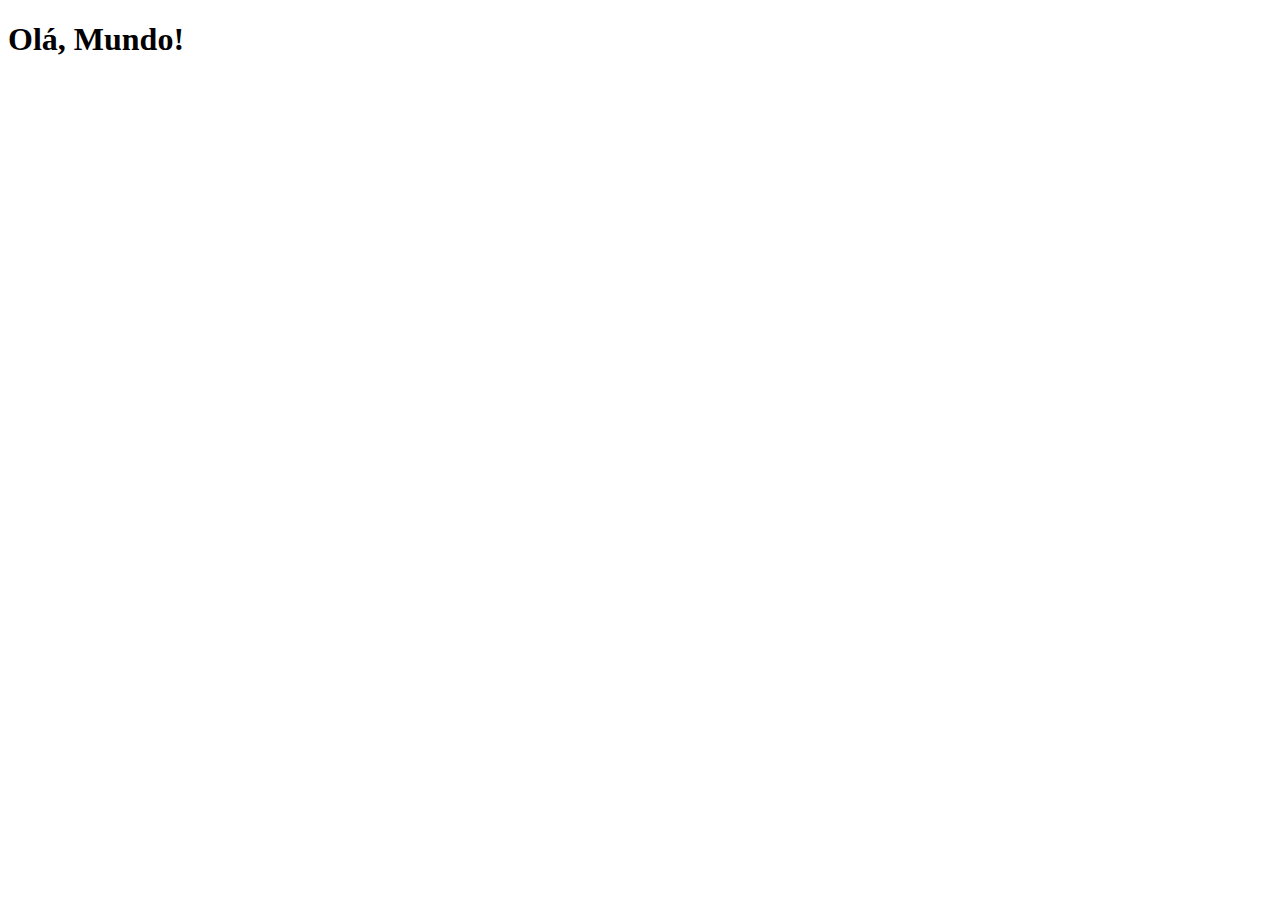
==== index.html @ f60ffd83 "criei a página principal" ====
<!DOCTYPE html>
<html lang="pt-br">
<head>
    <meta charset="UTF-8">
    <meta name="viewport" content="width=device-width, initial-scale=1.0">
    <link rel="shortcut icon" href="favicon.ico" type="image/x-icon">
    <title>Projeto Redes Socias</title>
</head>
<body>
    <h1>Olá, Mundo!</h1>
</body>
</html>
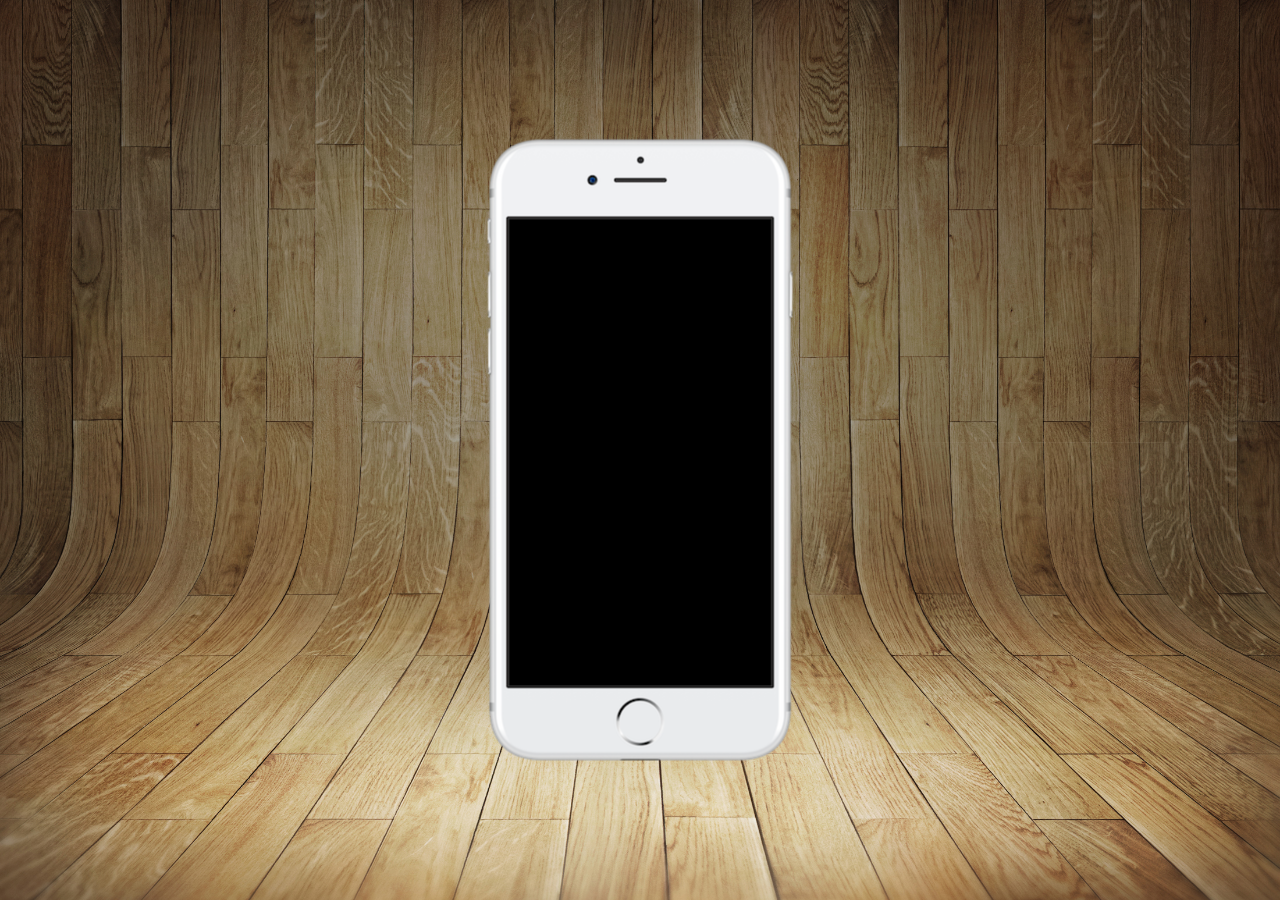
==== commit 82914c42: "atualização do desafio 13" ====
--- a/index.html
+++ b/index.html
@@ -5,8 +5,16 @@
     <meta name="viewport" content="width=device-width, initial-scale=1.0">
     <link rel="shortcut icon" href="favicon.ico" type="image/x-icon">
     <title>Projeto Redes Socias</title>
+    <link rel="stylesheet" href="estilos/style.css">
 </head>
 <body>
-    <h1>Olá, Mundo!</h1>
+    <main>
+        <section id="telefone">
+            
+        </section>
+        <section id="redes-sociais">
+
+        </section>
+    </main>
 </body>
 </html>--- a/estilos/style.css
+++ b/estilos/style.css
@@ -0,0 +1,35 @@
+@charset "UTF-8";
+
+* {
+    margin: 0px;
+    padding: 0px;
+    font-family: Arial, Helvetica, sans-serif;
+}
+
+html, body {
+    height: 100vh;
+    width: 100vw;
+    background-color: black;
+}
+
+body {
+    background: url(../imagens/fundo-madeira.jpg) no-repeat top center;
+    background-size: cover;
+    background-attachment: fixed;
+}
+
+main {
+    position: relative;
+    height: 100vh;
+}
+
+section#telefone {
+    position: absolute;
+    top: 50%;
+    left: 50%;
+    transform: translate(-50%, -50%);
+
+    height: 627px;
+    width: 311px;
+    background: url(../imagens/frame-iphone.png) no-repeat;
+}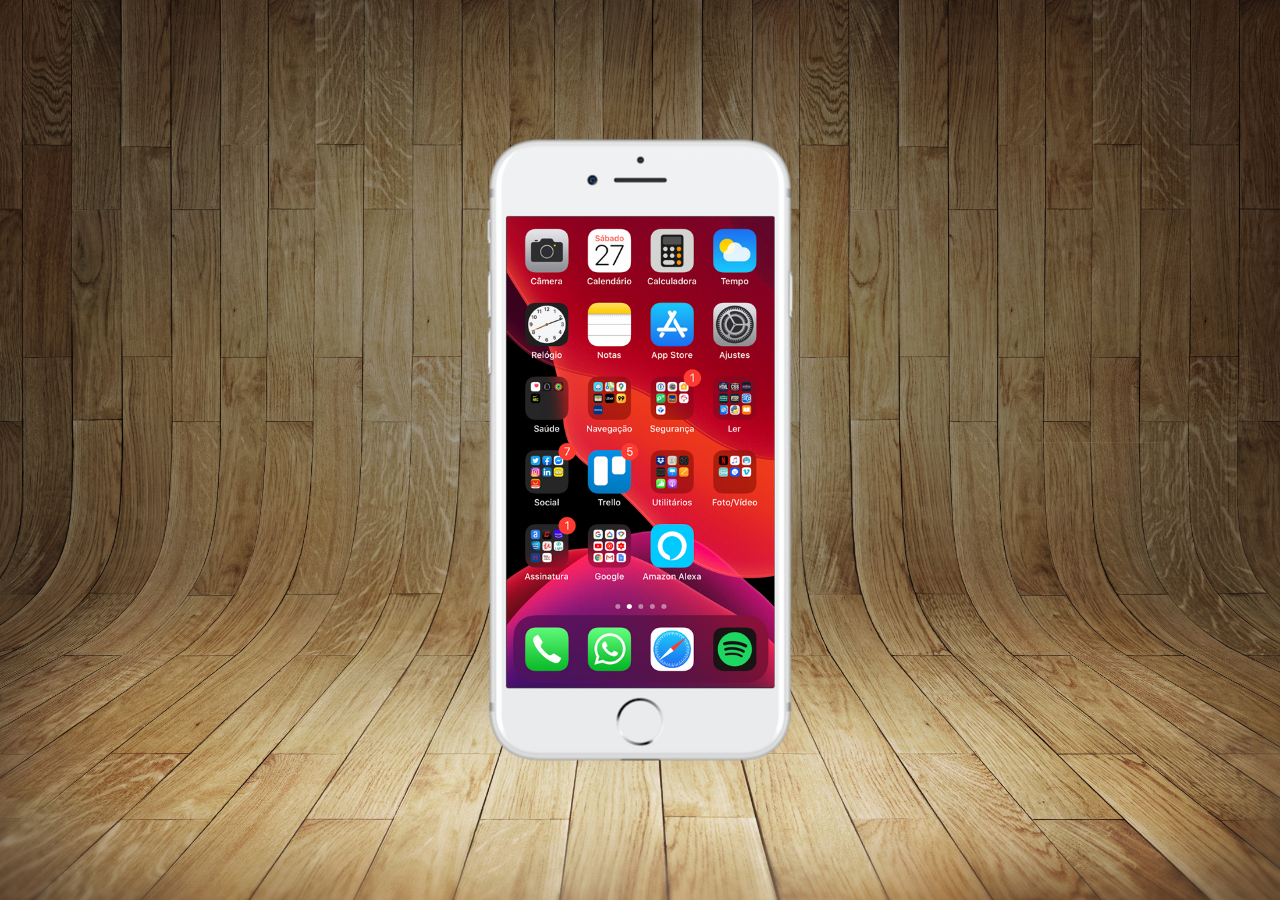
==== commit 1706fe64: "criei a página home" ====
--- a/index.html
+++ b/index.html
@@ -10,7 +10,9 @@
 <body>
     <main>
         <section id="telefone">
-            
+            <iframe src="home.html" name="tela" id="tela" frameborder="0">
+                Seu navegador não é compatível com isso.
+            </iframe>
         </section>
         <section id="redes-sociais">
 
--- a/estilos/style.css
+++ b/estilos/style.css
@@ -29,7 +29,31 @@
     left: 50%;
     transform: translate(-50%, -50%);
 
+    /*
+    height: 425px;
+    width: 211px;
+    background-size: cover; 
+    */
+
     height: 627px;
     width: 311px;
     background: url(../imagens/frame-iphone.png) no-repeat;
+}
+
+iframe#tela {
+    position: relative;
+    top: 80px; 
+    left: 22px;
+
+    /* 
+    top: 55px;
+    left: 15px;
+    width: 181px;
+    height: 318px;
+    background-size: cover;
+    */
+
+    width: 268px;
+    height: 471px;
+    
 }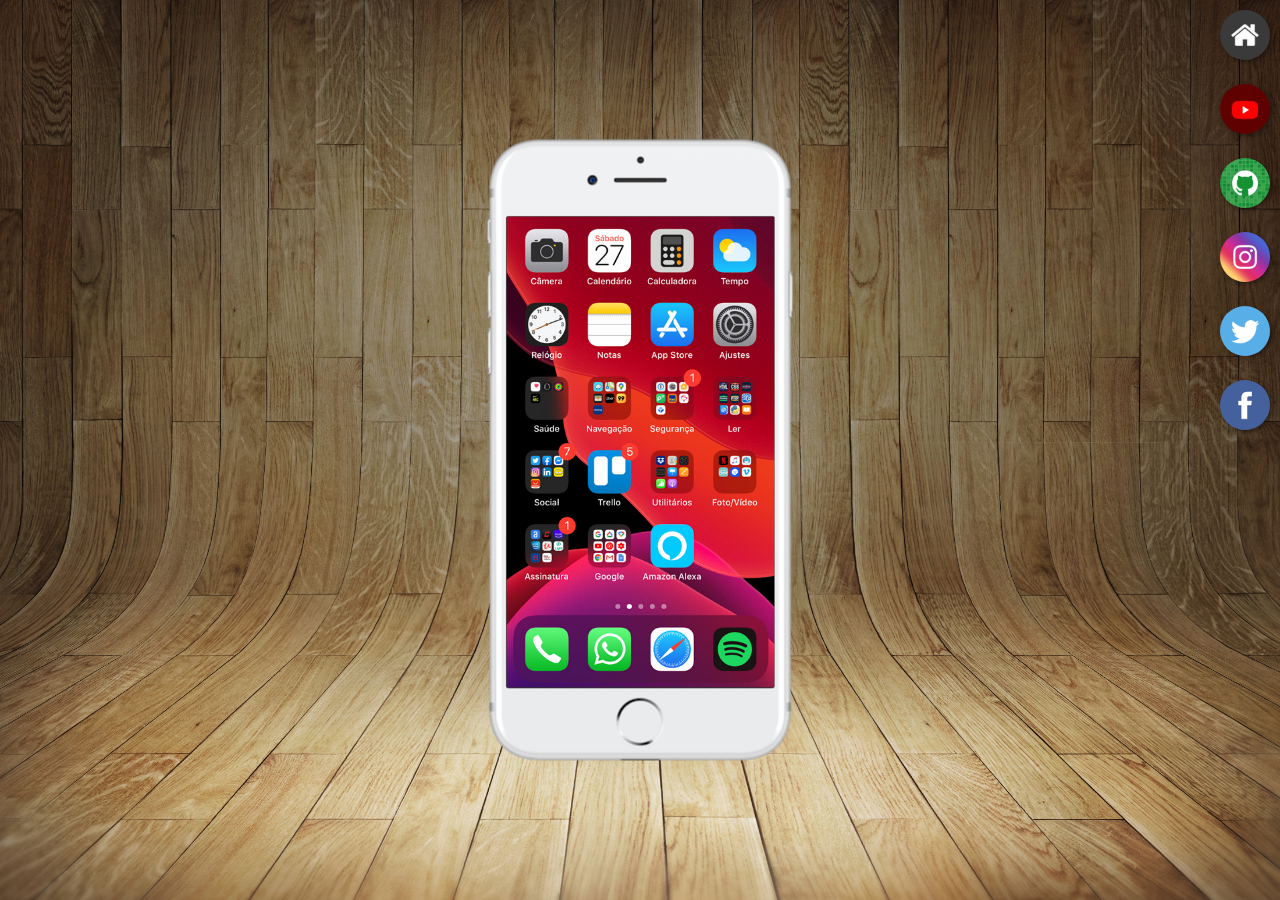
==== commit 19c8046a: "atualização no estilo" ====
--- a/index.html
+++ b/index.html
@@ -15,7 +15,12 @@
             </iframe>
         </section>
         <section id="redes-sociais">
-
+            <a href="#" target="tela"><img src="imagens/logo-home.jpg" alt="Home"></a><br>
+            <a href="#" target="tela"><img src="imagens/logo-youtube.jpg" alt="YouTube"></a><br>
+            <a href="#" target="tela"><img src="imagens/logo-github.jpg" alt="GitHub"></a><br>
+            <a href="#" target="tela"><img src="imagens/logo-instagram.jpg" alt="Instagram"></a><br>
+            <a href="#" target="tela"><img src="imagens/logo-twitter.jpg" alt="Twitter"></a><br>
+            <a href="#" target="tela"><img src="imagens/logo-facebook.jpg" alt="Facebook"></a>
         </section>
     </main>
 </body>
--- a/estilos/style.css
+++ b/estilos/style.css
@@ -54,6 +54,28 @@
     */
 
     width: 268px;
-    height: 471px;
-    
+    height: 471px;   
+}
+
+section#redes-sociais {
+    text-align: right;
+}
+
+section#redes-sociais img {
+    width: 50px;
+    margin: 10px;
+    border-radius: 50%;
+    box-shadow: 2px 2px 5px rgba(0, 0, 0, 0.400);
+    box-sizing: border-box;
+}
+
+section#redes-sociais img:hover {
+    border: 2px solid rgba(255, 255, 255, 0.635);
+    transform: translate(-3px, -3px);
+    box-shadow: 5px 5px 10px rgba(0, 0, 0, 0.622);
+    transition: transform .3s, border 1s;
+}
+
+section#redes-sociais img:active {
+    transform: scale(95%);
 }